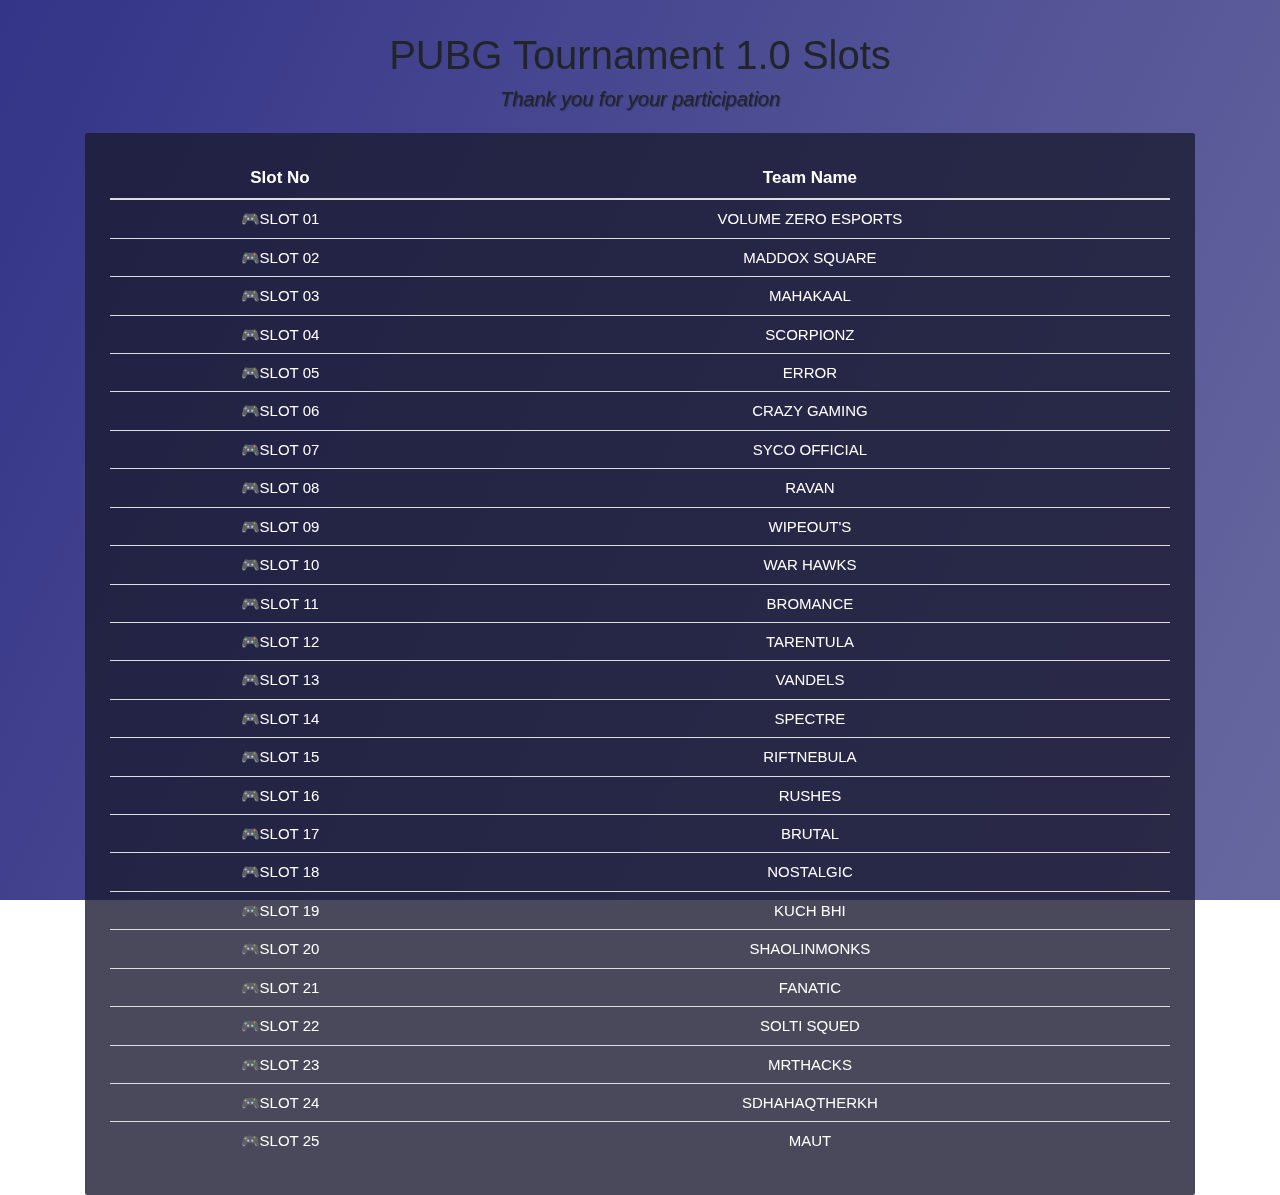
==== index.html @ 34705646 "Add files via upload" ====
<!DOCTYPE html>
<html lang="en" >
<head>
  <meta charset="UTF-8">
  <title>CodePen - Fork Me! FCC: Test Suite Template</title>
  <link rel="stylesheet" href="./Main.css">
  <link rel="stylesheet" href="https://maxcdn.bootstrapcdn.com/bootstrap/3.3.7/css/bootstrap.min.css">
  <link rel="stylesheet" href="https://stackpath.bootstrapcdn.com/bootstrap/4.3.1/css/bootstrap.min.css" integrity="sha384-ggOyR0iXCbMQv3Xipma34MD+dH/1fQ784/j6cY/iJTQUOhcWr7x9JvoRxT2MZw1T" crossorigin="anonymous">
</head>
<body>
<div class="container">
  <header class="header">
    <h1 id="title" class="text-center"  style="font-size: 40px">PUBG Tournament 1.0 Slots</h1>
    <p id="description" class="description text-center"  style="font-size: 20px">
      Thank you for your participation
    </p>
  </header>
  <form id="survey-form">
    <table class="table"  style="color:white;" >
    	<thead style="font-size: 17px; color: white"><tr>
    		<th >Slot No</th>
    		<th>Team Name</th>
    	</tr></thead>
    	<tbody>
      <tr><td>🎮SLOT 01</td> <td> VOLUME ZERO ESPORTS</td></tr>
      <tr><td>🎮SLOT 02</td> <td> MADDOX SQUARE</td></tr>
<tr><td>🎮SLOT 03</td> <td> MAHAKAAL</td></tr>

<tr><td>🎮SLOT 04 </td><td> SCORPIONZ</td></tr>

<tr><td>🎮SLOT 05 </td><td> ERROR</td></tr>

<tr><td>🎮SLOT 06 </td><td> CRAZY GAMING</td></tr>

<tr><td>🎮SLOT 07 </td><td> SYCO OFFICIAL</td></tr>

<tr><td>🎮SLOT 08 </td><td> RAVAN</td></tr>

<tr><td>🎮SLOT 09 </td><td> WIPEOUT'S</td></tr>

<tr><td>🎮SLOT 10 </td><td> WAR HAWKS</td></tr>

<tr><td>🎮SLOT 11 </td><td> BROMANCE</td></tr>

<tr><td>🎮SLOT 12 </td><td> TARENTULA</td></tr>

<tr><td>🎮SLOT 13 </td><td> VANDELS</td></tr>

<tr><td>🎮SLOT 14 </td><td> SPECTRE</td></tr> 

<tr><td>🎮SLOT 15 </td><td> RIFTNEBULA</td></tr>

<tr><td>🎮SLOT 16 </td><td> RUSHES</td></tr>

<tr><td>🎮SLOT 17 </td><td> BRUTAL</td></tr>

<tr><td>🎮SLOT 18 </td><td> NOSTALGIC</td></tr>

<tr><td>🎮SLOT 19 </td><td> KUCH BHI</td></tr>

<tr><td>🎮SLOT 20 </td><td> SHAOLINMONKS</td></tr>

<tr><td>🎮SLOT 21 </td><td> FANATIC</td></tr>

<tr><td>🎮SLOT 22 </td><td> SOLTI SQUED</td></tr>

<tr><td>🎮SLOT 23 </td><td> MRTHACKS</td></tr>

<tr><td>🎮SLOT 24 </td><td> SDHAHAQTHERKH</td></tr>

<tr><td>🎮SLOT 25 </td><td> MAUT</td></tr>
    </tbody>
</table>
  </form>
</div>
</body>
</html>
---- Main.css ----
@import url('https://fonts.googleapis.com/css?family=Poppins:200i,400&display=swap');

:root {
  --color-white: #f3f3f3;
  --color-darkblue: #1b1b32;
  --color-darkblue-alpha: rgba(27, 27, 50, 0.8);
  --color-green: #37af65;
}

*,
*::before,
*::after {
  box-sizing: border-box;
}

body {
  font-family: 'Poppins', sans-serif;
  font-size: 1.5rem;
  font-weight: 600;
  line-height: 1.4;
  color: var(--color-white);
  margin: 0;
}

/* mobile friendly alternative to using background-attachment: fixed */
body::before {
  content: '';
  position: fixed;
  top: 0;
  left: 0;
  height: 100%;
  width: 100%;
  z-index: -1;
  background: var(--color-darkblue);
  background-image: linear-gradient(
      115deg,
      rgba(58, 58, 158, 0.8),
      rgba(136, 136, 206, 0.7)
    ),
    url(https://wallpaperaccess.com/full/407192.jpg);
  background-size: cover;
  background-repeat: no-repeat;
  background-position: center;
}

h1 {
  font-weight: 400;
  line-height: 1.2;
}

p {
  font-size: 1.125rem;
}

h1,
p {
  margin-top: 0;
  margin-bottom: 0.5rem;
}

label {
  display: flex;
  align-items: center;
  font-size: 1.125rem;
  margin-bottom: 0.5rem;
}

input,
button,
select,
textarea {
  margin: 0;
  font-family: inherit;
  font-size: inherit;
  line-height: inherit;
}

button {
  border: none;
}

.container {
  width: 100%;
  margin: 3.125rem auto 0 auto;
}

@media (min-width: 576px) {
  .container {
    max-width: 540px;
  }
}

@media (min-width: 768px) {
  .container {
    max-width: 720px;
  }
}

.header {
  padding: 0 0.625rem;
  margin-bottom: 1.875rem;
}

.description {
  font-style: italic;
  font-weight: 200;
  text-shadow: 1px 1px 1px rgba(0, 0, 0, 0.4);
}

.clue {
  margin-left: 0.25rem;
  font-size: 0.9rem;
  color: #e4e4e4;
}

.text-center {
  text-align: center;
}

/* form */

form {
  background: var(--color-darkblue-alpha);
  padding: 2.5rem 0.625rem;
  border-radius: 0.25rem;
}

@media (min-width: 480px) {
  form {
    padding: 2.5rem;
  }
}

.form-group {
  margin: 0 auto 1.25rem auto;
  padding: 0.25rem;
}

.form-control {
  display: block;
  width: 100%;
  height: 2.375rem;
  padding: 0.375rem 0.75rem;
  color: #495057;
  background-color: #fff;
  background-clip: padding-box;
  border: 1px solid #ced4da;
  border-radius: 0.25rem;
  transition: border-color 0.15s ease-in-out, box-shadow 0.15s ease-in-out;
}

.form-control:focus {
  border-color: #80bdff;
  outline: 0;
  box-shadow: 0 0 0 0.2rem rgba(0, 123, 255, 0.25);
}

.input-radio,
.input-checkbox {
  display: inline-block;
  margin-right: 0.625rem;
  min-height: 1.25rem;
  min-width: 1.25rem;
}

.input-textarea {
  min-height: 120px;
  width: 100%;
  padding: 0.625rem;
  resize: vertical;
}

.submit-button {
  display: block;
  width: 100%;
  padding: 0.75rem;
  background: var(--color-green);
  color: inherit;
  border-radius: 2px;
  cursor: pointer;
}
tbody,thead,tbody,tr,td{
  align-content: center;
  text-align: center;
}
thead,td{
  font-size: 15px;
}
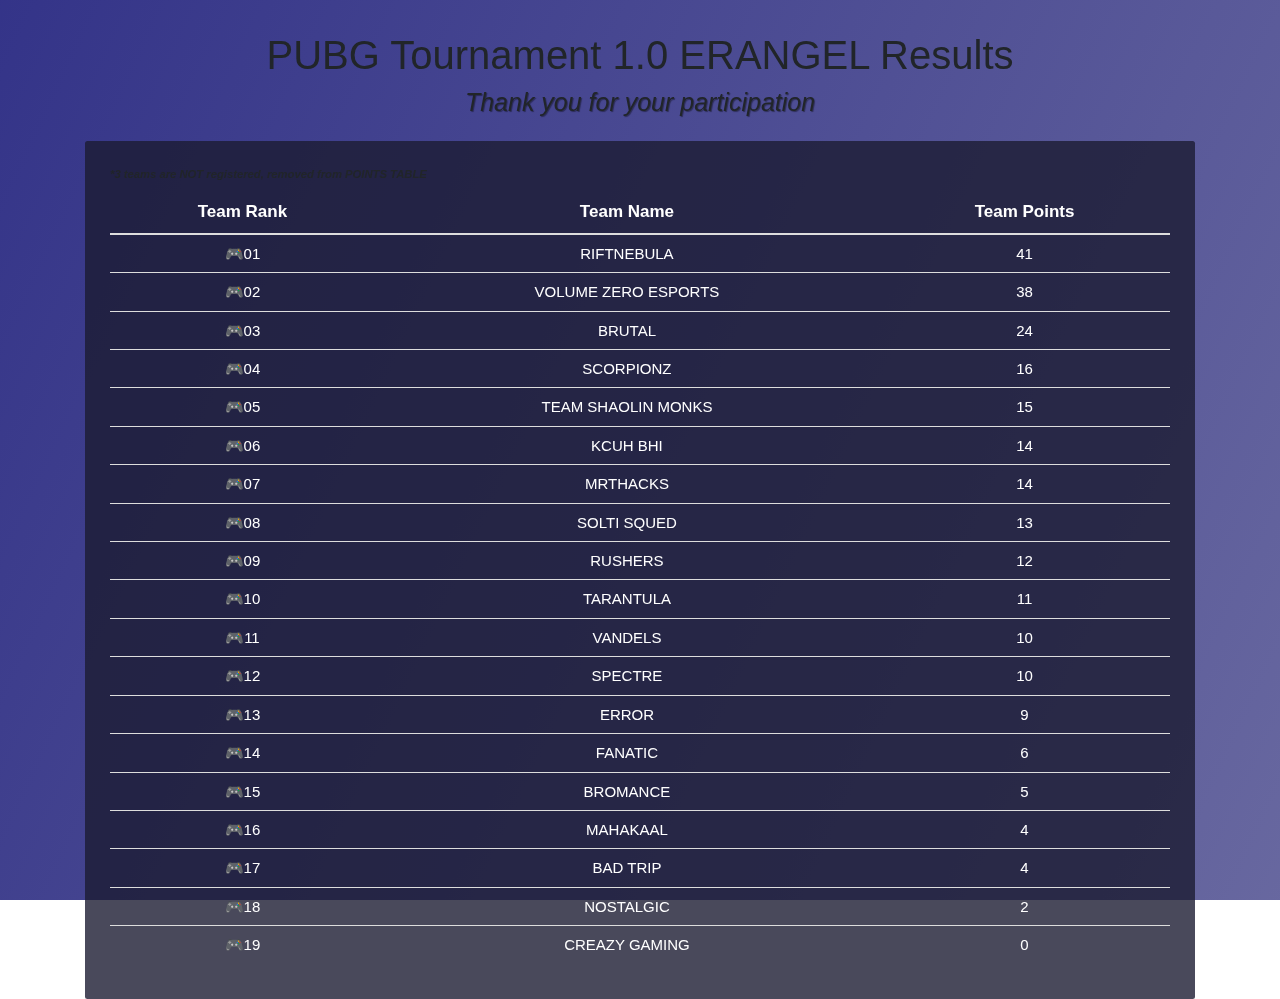
==== commit 982a7df4: "Add files via upload" ====
--- a/index.html
+++ b/index.html
@@ -2,7 +2,7 @@
 <html lang="en" >
 <head>
   <meta charset="UTF-8">
-  <title>CodePen - Fork Me! FCC: Test Suite Template</title>
+  <title>RESULTS</title>
   <link rel="stylesheet" href="./Main.css">
   <link rel="stylesheet" href="https://maxcdn.bootstrapcdn.com/bootstrap/3.3.7/css/bootstrap.min.css">
   <link rel="stylesheet" href="https://stackpath.bootstrapcdn.com/bootstrap/4.3.1/css/bootstrap.min.css" integrity="sha384-ggOyR0iXCbMQv3Xipma34MD+dH/1fQ784/j6cY/iJTQUOhcWr7x9JvoRxT2MZw1T" crossorigin="anonymous">
@@ -10,65 +10,56 @@
 <body>
 <div class="container">
   <header class="header">
-    <h1 id="title" class="text-center"  style="font-size: 40px">PUBG Tournament 1.0 Slots</h1>
-    <p id="description" class="description text-center"  style="font-size: 20px">
+    <h1 id="title" class="text-center"  style="font-size: 40px">PUBG Tournament 1.0 ERANGEL Results</h1>
+    <p id="description" class="description text-center"  style="font-size: 25px">
       Thank you for your participation
     </p>
   </header>
   <form id="survey-form">
     <table class="table"  style="color:white;" >
     	<thead style="font-size: 17px; color: white"><tr>
-    		<th >Slot No</th>
-    		<th>Team Name</th>
+    		<th >Team Rank</th>
+        <th>Team Name</th>
+        <th>Team Points</th>
     	</tr></thead>
     	<tbody>
-      <tr><td>🎮SLOT 01</td> <td> VOLUME ZERO ESPORTS</td></tr>
-      <tr><td>🎮SLOT 02</td> <td> MADDOX SQUARE</td></tr>
-<tr><td>🎮SLOT 03</td> <td> MAHAKAAL</td></tr>
+      <tr><td>🎮01</td> <td> RIFTNEBULA</td><td> 41</td></tr>
+      <tr><td>🎮02</td> <td> VOLUME ZERO ESPORTS</td><td>38</td></tr>
+<tr><td>🎮03</td> <td> BRUTAL</td><td>24</td></tr>
 
-<tr><td>🎮SLOT 04 </td><td> SCORPIONZ</td></tr>
+<tr><td>🎮04 </td><td> SCORPIONZ</td><td>16</td></tr>
 
-<tr><td>🎮SLOT 05 </td><td> ERROR</td></tr>
+<tr><td>🎮05 </td><td> TEAM SHAOLIN MONKS</td><td>15</td></tr>
 
-<tr><td>🎮SLOT 06 </td><td> CRAZY GAMING</td></tr>
+<tr><td>🎮06 </td><td> KCUH BHI</td><td>14</td></tr>
 
-<tr><td>🎮SLOT 07 </td><td> SYCO OFFICIAL</td></tr>
+<tr><td>🎮07 </td><td> MRTHACKS</td><td>14</td></tr>
 
-<tr><td>🎮SLOT 08 </td><td> RAVAN</td></tr>
+<tr><td>🎮08 </td><td> SOLTI SQUED</td><td>13</td></tr>
 
-<tr><td>🎮SLOT 09 </td><td> WIPEOUT'S</td></tr>
+<tr><td>🎮09 </td><td> RUSHERS</td><td>12</td></tr>
 
-<tr><td>🎮SLOT 10 </td><td> WAR HAWKS</td></tr>
+<tr><td>🎮10 </td><td> TARANTULA</td><td>11</td></tr>
 
-<tr><td>🎮SLOT 11 </td><td> BROMANCE</td></tr>
+<tr><td>🎮11 </td><td> VANDELS</td><td>10</td></tr>
 
-<tr><td>🎮SLOT 12 </td><td> TARENTULA</td></tr>
+<tr><td>🎮12 </td><td> SPECTRE</td><td>10</td></tr>
 
-<tr><td>🎮SLOT 13 </td><td> VANDELS</td></tr>
+<tr><td>🎮13 </td><td> ERROR</td><td>9</td></tr>
 
-<tr><td>🎮SLOT 14 </td><td> SPECTRE</td></tr> 
+<tr><td>🎮14 </td><td> FANATIC</td><td>6</td></tr> 
 
-<tr><td>🎮SLOT 15 </td><td> RIFTNEBULA</td></tr>
+<tr><td>🎮15 </td><td>BROMANCE </td><td>5</td></tr>
 
-<tr><td>🎮SLOT 16 </td><td> RUSHES</td></tr>
+<tr><td>🎮16 </td><td> MAHAKAAL</td><td>4</td></tr>
 
-<tr><td>🎮SLOT 17 </td><td> BRUTAL</td></tr>
+<tr><td>🎮17 </td><td> BAD TRIP</td><td>4</td></tr>
 
-<tr><td>🎮SLOT 18 </td><td> NOSTALGIC</td></tr>
+<tr><td>🎮18 </td><td>NOSTALGIC </td><td>2</td></tr>
 
-<tr><td>🎮SLOT 19 </td><td> KUCH BHI</td></tr>
+<tr><td>🎮19 </td><td> CREAZY GAMING</td><td>0</td></tr>
 
-<tr><td>🎮SLOT 20 </td><td> SHAOLINMONKS</td></tr>
-
-<tr><td>🎮SLOT 21 </td><td> FANATIC</td></tr>
-
-<tr><td>🎮SLOT 22 </td><td> SOLTI SQUED</td></tr>
-
-<tr><td>🎮SLOT 23 </td><td> MRTHACKS</td></tr>
-
-<tr><td>🎮SLOT 24 </td><td> SDHAHAQTHERKH</td></tr>
-
-<tr><td>🎮SLOT 25 </td><td> MAUT</td></tr>
+<b><i><p>*3 teams are NOT registered, removed from POINTS TABLE</p></i></b>
     </tbody>
 </table>
   </form>
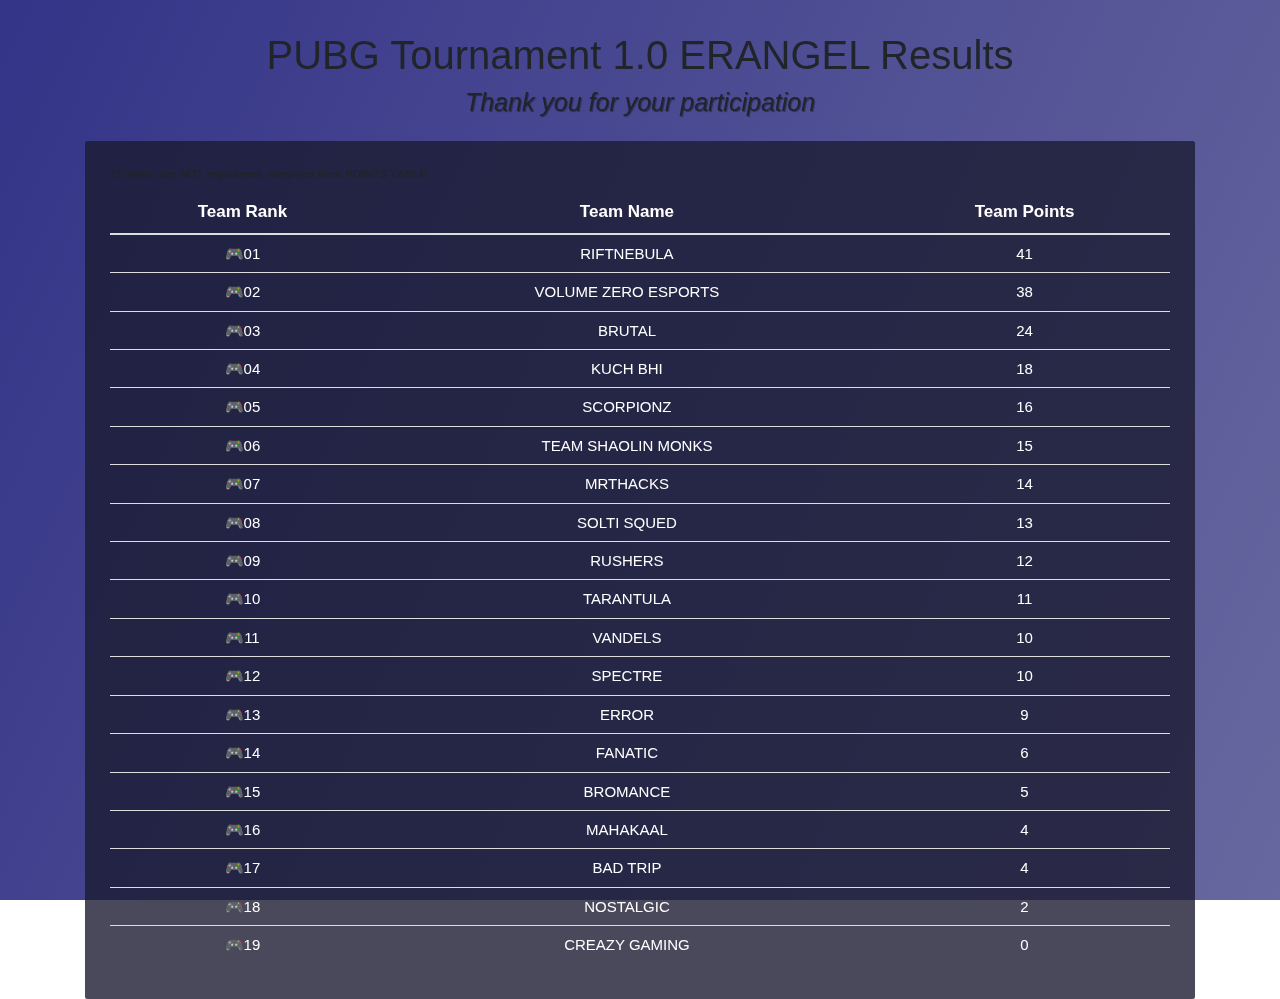
==== commit 15e87da3: "Update index.html" ====
--- a/index.html
+++ b/index.html
@@ -27,11 +27,11 @@
       <tr><td>🎮02</td> <td> VOLUME ZERO ESPORTS</td><td>38</td></tr>
 <tr><td>🎮03</td> <td> BRUTAL</td><td>24</td></tr>
 
-<tr><td>🎮04 </td><td> SCORPIONZ</td><td>16</td></tr>
+<tr><td>🎮04 </td><td> KUCH BHI</td><td>18</td></tr>
 
-<tr><td>🎮05 </td><td> TEAM SHAOLIN MONKS</td><td>15</td></tr>
+<tr><td>🎮05 </td><td>SCORPIONZ </td><td>16</td></tr>
 
-<tr><td>🎮06 </td><td> KCUH BHI</td><td>14</td></tr>
+<tr><td>🎮06 </td><td> TEAM SHAOLIN MONKS</td><td>15</td></tr>
 
 <tr><td>🎮07 </td><td> MRTHACKS</td><td>14</td></tr>
 
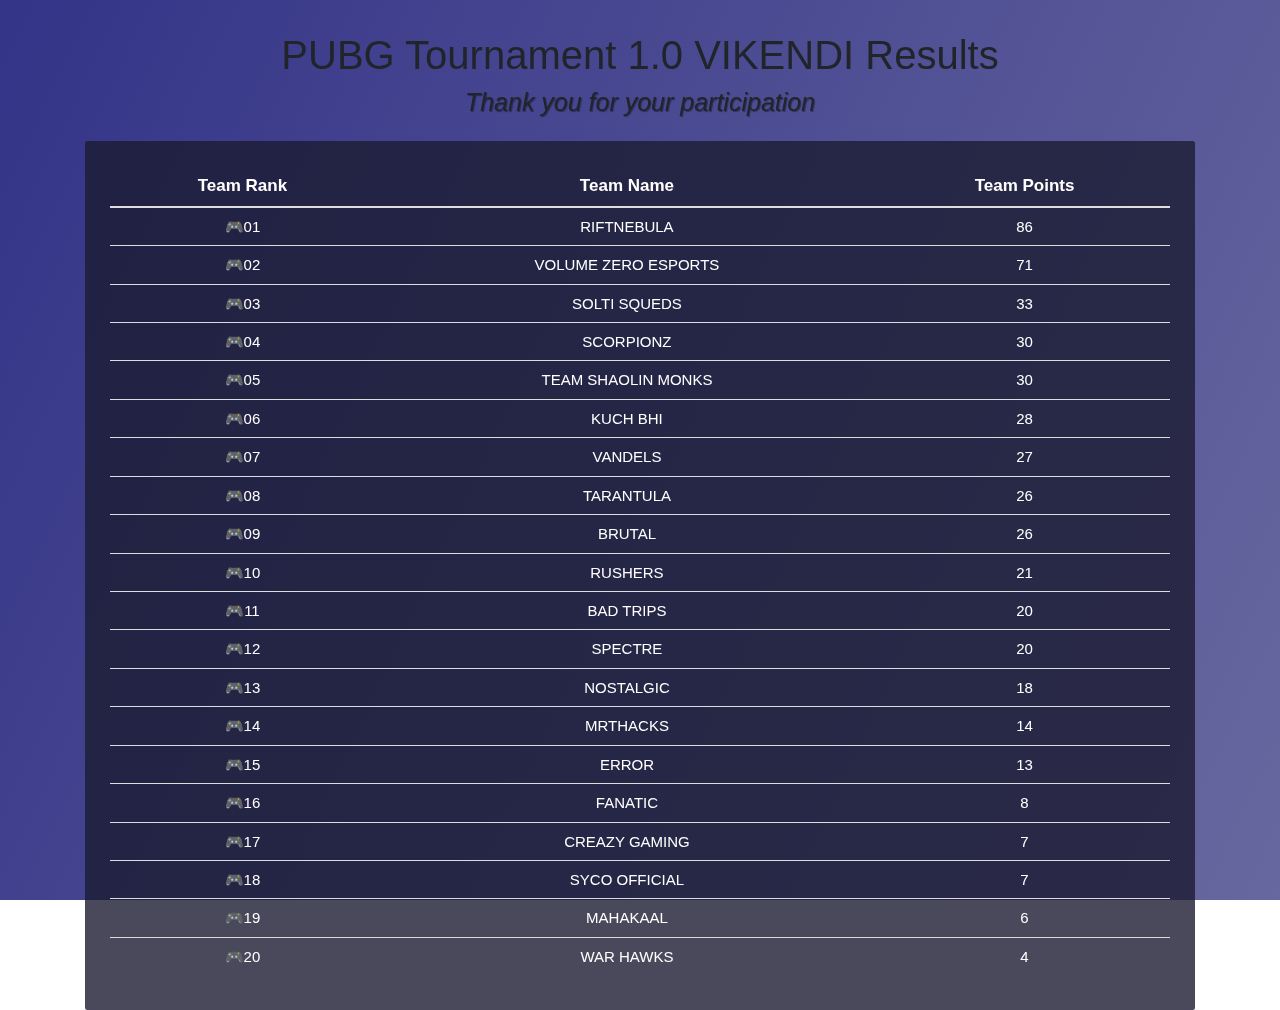
==== commit 09a9cc27: "Add files via upload" ====
--- a/index.html
+++ b/index.html
@@ -10,7 +10,7 @@
 <body>
 <div class="container">
   <header class="header">
-    <h1 id="title" class="text-center"  style="font-size: 40px">PUBG Tournament 1.0 ERANGEL Results</h1>
+    <h1 id="title" class="text-center"  style="font-size: 40px">PUBG Tournament 1.0 VIKENDI Results</h1>
     <p id="description" class="description text-center"  style="font-size: 25px">
       Thank you for your participation
     </p>
@@ -23,44 +23,45 @@
         <th>Team Points</th>
     	</tr></thead>
     	<tbody>
-      <tr><td>🎮01</td> <td> RIFTNEBULA</td><td> 41</td></tr>
-      <tr><td>🎮02</td> <td> VOLUME ZERO ESPORTS</td><td>38</td></tr>
-<tr><td>🎮03</td> <td> BRUTAL</td><td>24</td></tr>
+      <tr><td>🎮01</td> <td> RIFTNEBULA</td><td> 86</td></tr>
+      <tr><td>🎮02</td> <td> VOLUME ZERO ESPORTS</td><td>71</td></tr>
+<tr><td>🎮03</td> <td> SOLTI SQUEDS</td><td>33</td></tr>
 
-<tr><td>🎮04 </td><td> KUCH BHI</td><td>18</td></tr>
+<tr><td>🎮04 </td><td>SCORPIONZ</td><td>30</td></tr>
 
-<tr><td>🎮05 </td><td>SCORPIONZ </td><td>16</td></tr>
+<tr><td>🎮05 </td><td>TEAM SHAOLIN MONKS</td><td>30</td></tr>
 
-<tr><td>🎮06 </td><td> TEAM SHAOLIN MONKS</td><td>15</td></tr>
+<tr><td>🎮06 </td><td> KUCH BHI</td><td>28</td></tr>
 
-<tr><td>🎮07 </td><td> MRTHACKS</td><td>14</td></tr>
+<tr><td>🎮07 </td><td> VANDELS</td><td>27</td></tr>
 
-<tr><td>🎮08 </td><td> SOLTI SQUED</td><td>13</td></tr>
+<tr><td>🎮08 </td><td> TARANTULA</td><td>26</td></tr>
 
-<tr><td>🎮09 </td><td> RUSHERS</td><td>12</td></tr>
+<tr><td>🎮09 </td><td> BRUTAL</td><td>26</td></tr>
 
-<tr><td>🎮10 </td><td> TARANTULA</td><td>11</td></tr>
+<tr><td>🎮10 </td><td> RUSHERS</td><td>21</td></tr>
 
-<tr><td>🎮11 </td><td> VANDELS</td><td>10</td></tr>
+<tr><td>🎮11 </td><td> BAD TRIPS</td><td>20</td></tr>
 
-<tr><td>🎮12 </td><td> SPECTRE</td><td>10</td></tr>
+<tr><td>🎮12 </td><td> SPECTRE</td><td>20</td></tr>
 
-<tr><td>🎮13 </td><td> ERROR</td><td>9</td></tr>
+<tr><td>🎮13 </td><td> NOSTALGIC</td><td>18</td></tr>
 
-<tr><td>🎮14 </td><td> FANATIC</td><td>6</td></tr> 
+<tr><td>🎮14 </td><td> MRTHACKS</td><td>14</td></tr>
 
-<tr><td>🎮15 </td><td>BROMANCE </td><td>5</td></tr>
+<tr><td>🎮15 </td><td>ERROR</td><td>13</td></tr> 
 
-<tr><td>🎮16 </td><td> MAHAKAAL</td><td>4</td></tr>
+<tr><td>🎮16 </td><td>FANATIC </td><td>8</td></tr>
 
-<tr><td>🎮17 </td><td> BAD TRIP</td><td>4</td></tr>
+<tr><td>🎮17 </td><td>CREAZY GAMING</td><td>7</td></tr>
 
-<tr><td>🎮18 </td><td>NOSTALGIC </td><td>2</td></tr>
+<tr><td>🎮18 </td><td>SYCO OFFICIAL</td><td>7</td></tr>
 
-<tr><td>🎮19 </td><td> CREAZY GAMING</td><td>0</td></tr>
+<tr><td>🎮19 </td><td>MAHAKAAL</td><td>6</td></tr>
 
-<b><i><p>*3 teams are NOT registered, removed from POINTS TABLE</p></i></b>
-    </tbody>
+<tr><td>🎮20 </td><td>WAR HAWKS</td><td>4</td></tr>
+
+</tbody>
 </table>
   </form>
 </div>
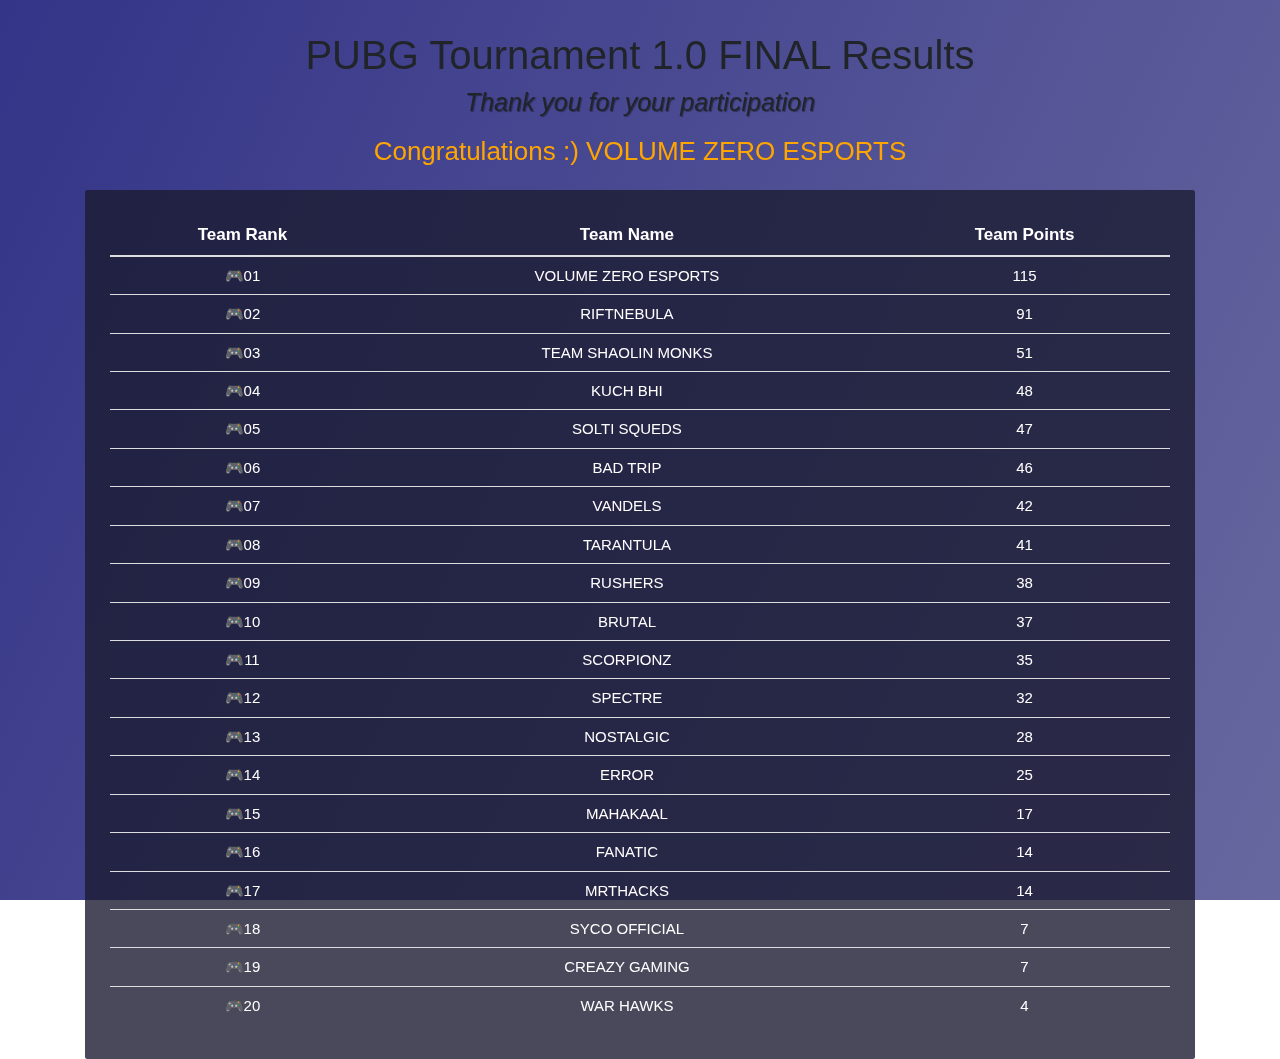
==== commit 05b644b5: "Add files via upload" ====
--- a/index.html
+++ b/index.html
@@ -10,9 +10,10 @@
 <body>
 <div class="container">
   <header class="header">
-    <h1 id="title" class="text-center"  style="font-size: 40px">PUBG Tournament 1.0 VIKENDI Results</h1>
+    <h1 id="title" class="text-center"  style="font-size: 40px">PUBG Tournament 1.0 FINAL Results</h1>
     <p id="description" class="description text-center"  style="font-size: 25px">
-      Thank you for your participation
+      Thank you for your participation<br></p>
+      <p style="color: orange; text-align: center; font-size: 26px;">Congratulations :)  VOLUME ZERO ESPORTS
     </p>
   </header>
   <form id="survey-form">
@@ -23,41 +24,41 @@
         <th>Team Points</th>
     	</tr></thead>
     	<tbody>
-      <tr><td>🎮01</td> <td> RIFTNEBULA</td><td> 86</td></tr>
-      <tr><td>🎮02</td> <td> VOLUME ZERO ESPORTS</td><td>71</td></tr>
-<tr><td>🎮03</td> <td> SOLTI SQUEDS</td><td>33</td></tr>
+      <tr><td>🎮01</td> <td> VOLUME ZERO ESPORTS</td><td> 115</td></tr>
+      <tr><td>🎮02</td> <td> RIFTNEBULA</td><td>91</td></tr>
+<tr><td>🎮03</td> <td> TEAM SHAOLIN MONKS</td><td>51</td></tr>
 
-<tr><td>🎮04 </td><td>SCORPIONZ</td><td>30</td></tr>
+<tr><td>🎮04 </td><td>KUCH BHI</td><td>48</td></tr>
 
-<tr><td>🎮05 </td><td>TEAM SHAOLIN MONKS</td><td>30</td></tr>
+<tr><td>🎮05 </td><td>SOLTI SQUEDS</td><td>47</td></tr>
 
-<tr><td>🎮06 </td><td> KUCH BHI</td><td>28</td></tr>
+<tr><td>🎮06 </td><td> BAD TRIP</td><td>46</td></tr>
 
-<tr><td>🎮07 </td><td> VANDELS</td><td>27</td></tr>
+<tr><td>🎮07 </td><td> VANDELS</td><td>42</td></tr>
 
-<tr><td>🎮08 </td><td> TARANTULA</td><td>26</td></tr>
+<tr><td>🎮08 </td><td> TARANTULA</td><td>41</td></tr>
 
-<tr><td>🎮09 </td><td> BRUTAL</td><td>26</td></tr>
+<tr><td>🎮09 </td><td> RUSHERS</td><td>38</td></tr>
 
-<tr><td>🎮10 </td><td> RUSHERS</td><td>21</td></tr>
+<tr><td>🎮10 </td><td> BRUTAL</td><td>37</td></tr>
 
-<tr><td>🎮11 </td><td> BAD TRIPS</td><td>20</td></tr>
+<tr><td>🎮11 </td><td> SCORPIONZ</td><td>35</td></tr>
 
-<tr><td>🎮12 </td><td> SPECTRE</td><td>20</td></tr>
+<tr><td>🎮12 </td><td> SPECTRE</td><td>32</td></tr>
 
-<tr><td>🎮13 </td><td> NOSTALGIC</td><td>18</td></tr>
+<tr><td>🎮13 </td><td> NOSTALGIC</td><td>28</td></tr>
 
-<tr><td>🎮14 </td><td> MRTHACKS</td><td>14</td></tr>
+<tr><td>🎮14 </td><td> ERROR</td><td>25</td></tr>
 
-<tr><td>🎮15 </td><td>ERROR</td><td>13</td></tr> 
+<tr><td>🎮15 </td><td>MAHAKAAL</td><td>17</td></tr> 
 
-<tr><td>🎮16 </td><td>FANATIC </td><td>8</td></tr>
+<tr><td>🎮16 </td><td>FANATIC </td><td>14</td></tr>
 
-<tr><td>🎮17 </td><td>CREAZY GAMING</td><td>7</td></tr>
+<tr><td>🎮17 </td><td>MRTHACKS</td><td>14</td></tr>
 
 <tr><td>🎮18 </td><td>SYCO OFFICIAL</td><td>7</td></tr>
 
-<tr><td>🎮19 </td><td>MAHAKAAL</td><td>6</td></tr>
+<tr><td>🎮19 </td><td>CREAZY GAMING</td><td>7</td></tr>
 
 <tr><td>🎮20 </td><td>WAR HAWKS</td><td>4</td></tr>
 
